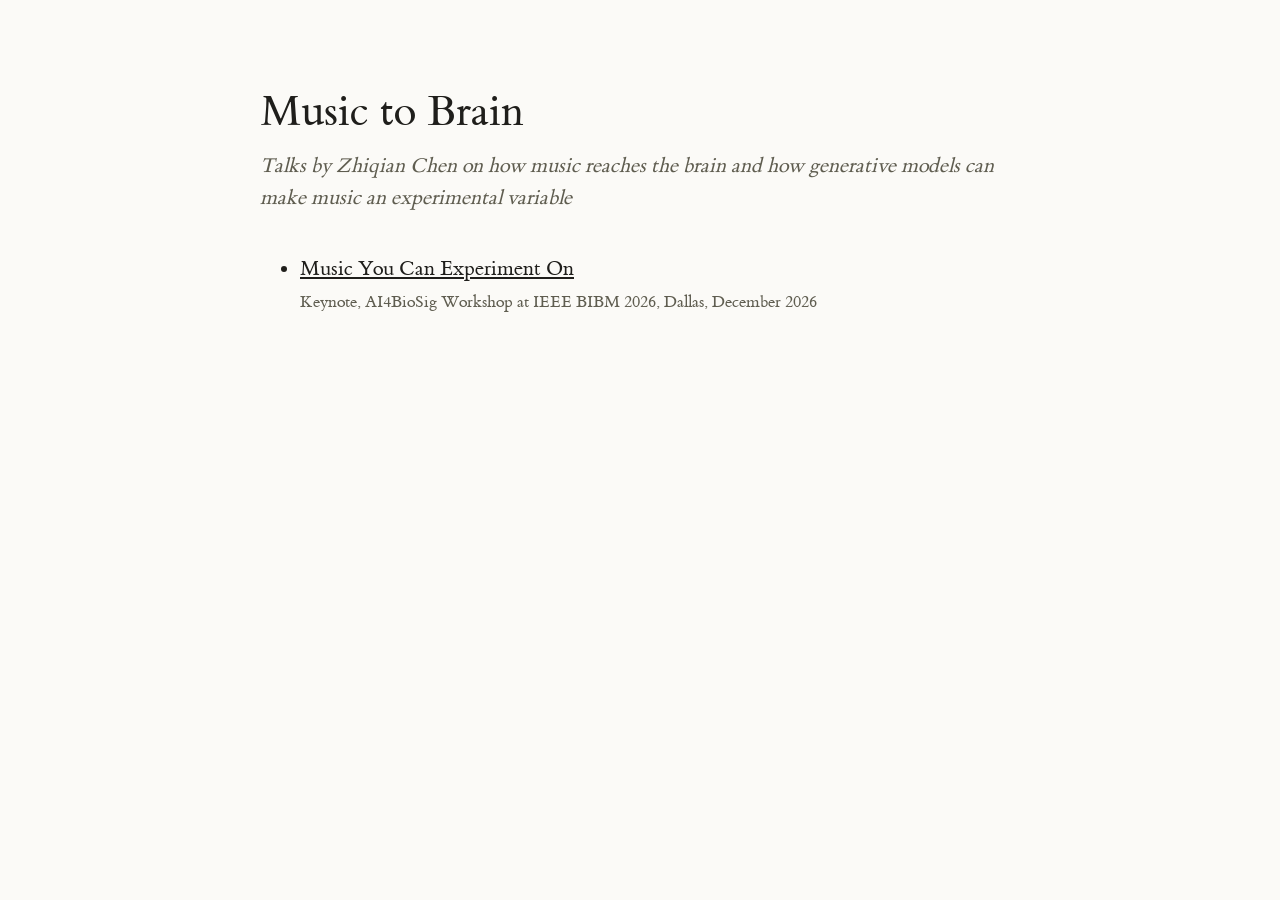
==== index.html @ cf4b39da "Add BIBM 2026 keynote skeleton: five acts, shared style, fonts, vendored reveal.js Co-Authored-By: C" ====
<!doctype html>
<html lang="en"><head><meta charset="utf-8"><meta name="viewport" content="width=device-width, initial-scale=1">
<title>Music to Brain</title>
<style>
@font-face{font-family:"et-book";src:url(shared/fonts/etbook-roman-lf.woff) format("woff")}
body{background:#FBFAF7;color:#1F1E1B;font-family:"et-book",Georgia,serif;max-width:760px;margin:80px auto;padding:0 16px;font-size:21px;line-height:1.5}
h1{font-weight:400;font-size:44px;margin:0 0 4px} .sub{color:#5F5D50;font-style:italic;margin:0 0 40px}
a{color:#1F1E1B} li{margin:10px 0} .d{color:#5F5D50;font-size:17px}
</style></head><body>
<h1>Music to Brain</h1>
<p class="sub">Talks by Zhiqian Chen on how music reaches the brain and how generative models can make music an experimental variable</p>
<ul>
<li><a href="bibm26-keynote/">Music You Can Experiment On</a><br><span class="d">Keynote, AI4BioSig Workshop at IEEE BIBM 2026, Dallas, December 2026</span></li>
</ul>
</body></html>
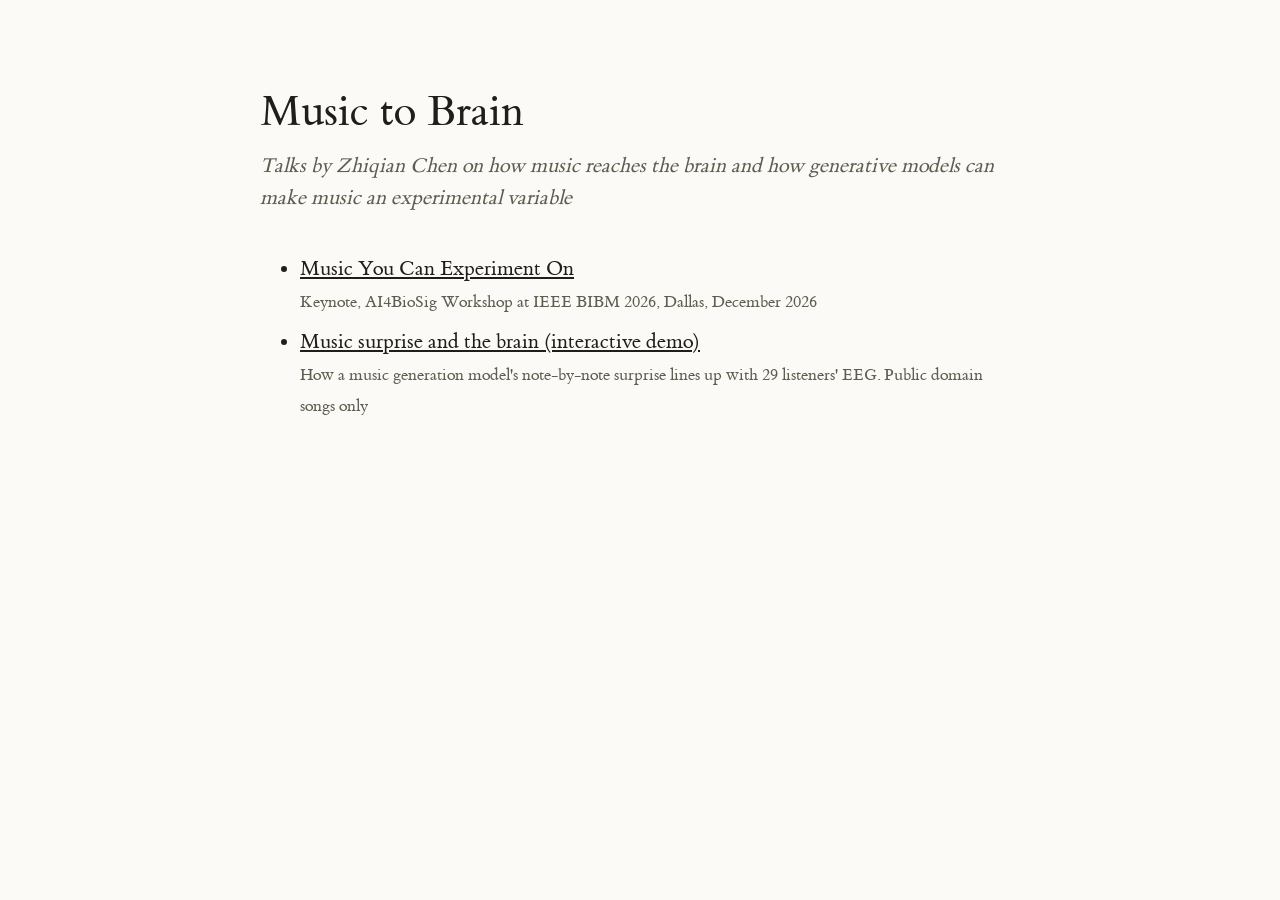
==== commit 079ca677: "Add interactive music surprise and EEG demo (public domain songs only) Co-Authored-By: Claude Opus 5" ====
--- a/index.html
+++ b/index.html
@@ -11,5 +11,6 @@
 <p class="sub">Talks by Zhiqian Chen on how music reaches the brain and how generative models can make music an experimental variable</p>
 <ul>
 <li><a href="bibm26-keynote/">Music You Can Experiment On</a><br><span class="d">Keynote, AI4BioSig Workshop at IEEE BIBM 2026, Dallas, December 2026</span></li>
+<li><a href="eeg-demo/">Music surprise and the brain (interactive demo)</a><br><span class="d">How a music generation model's note-by-note surprise lines up with 29 listeners' EEG. Public domain songs only</span></li>
 </ul>
 </body></html>
